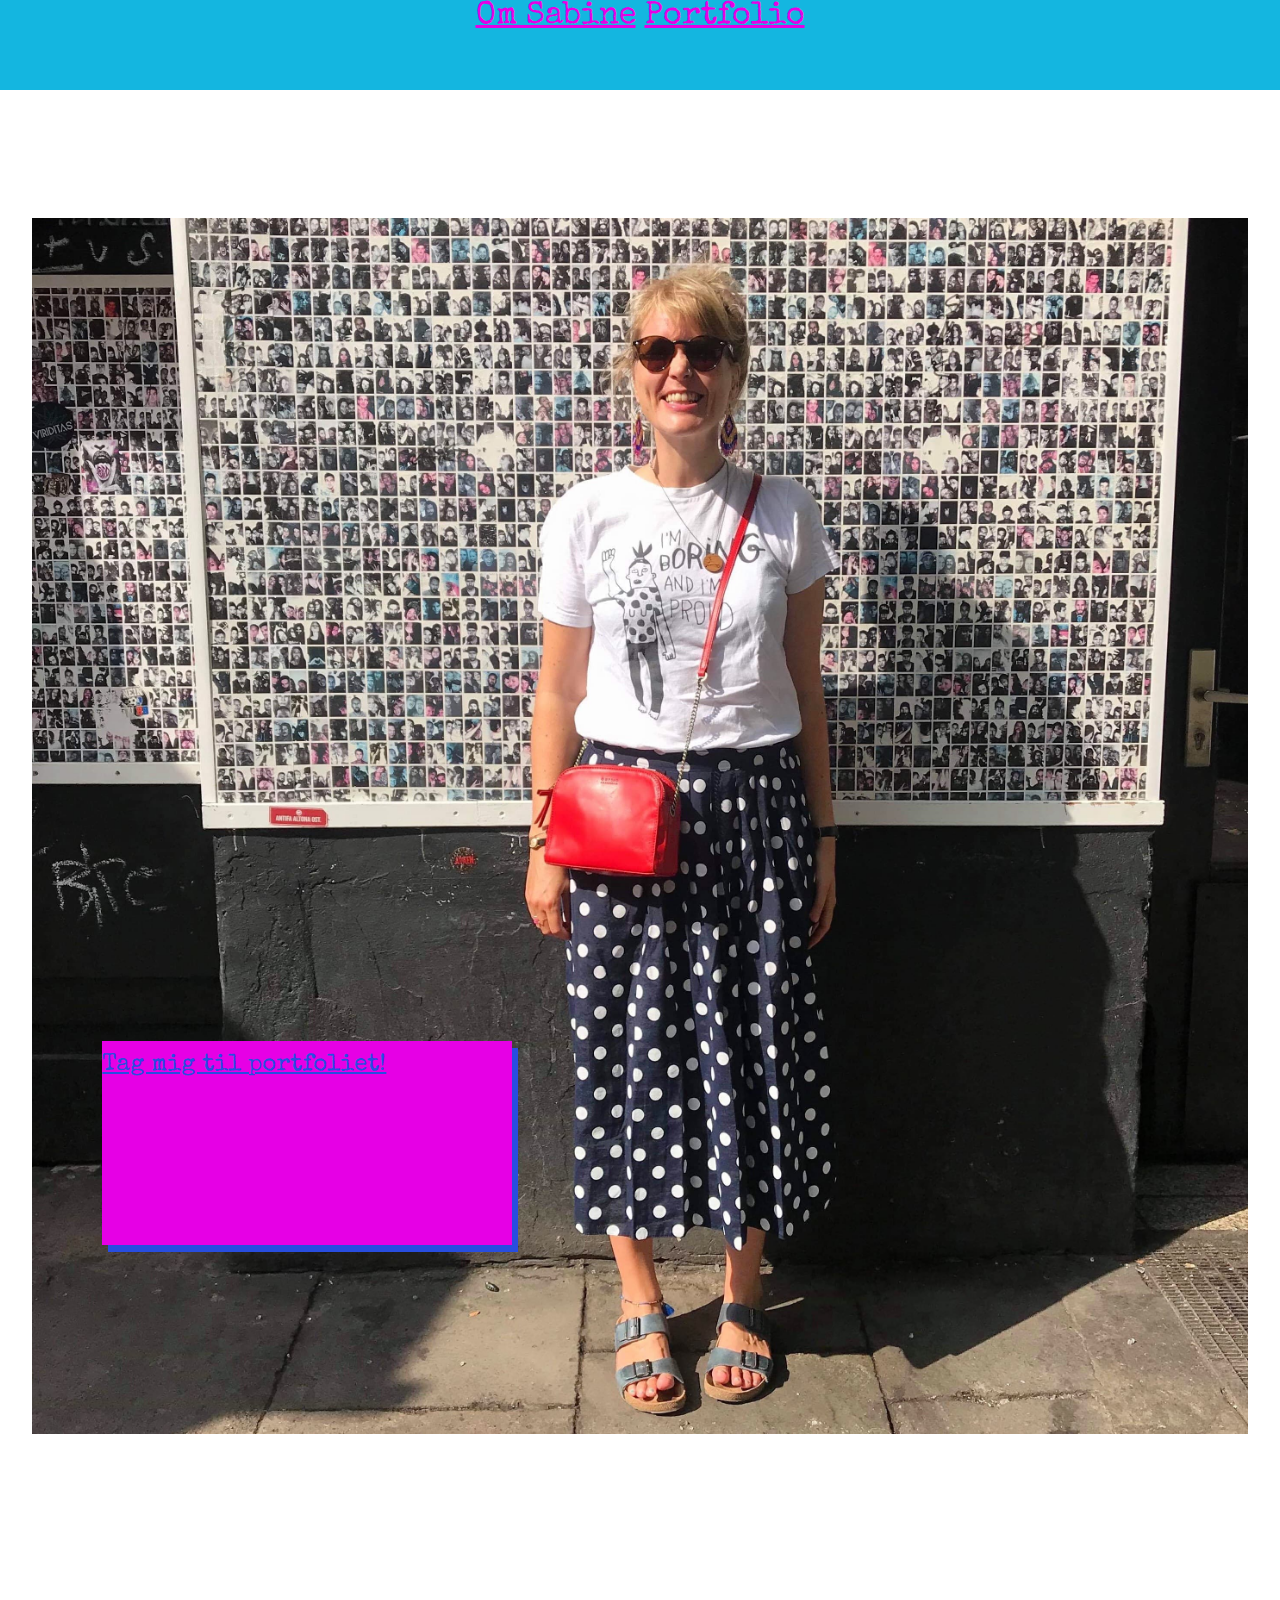
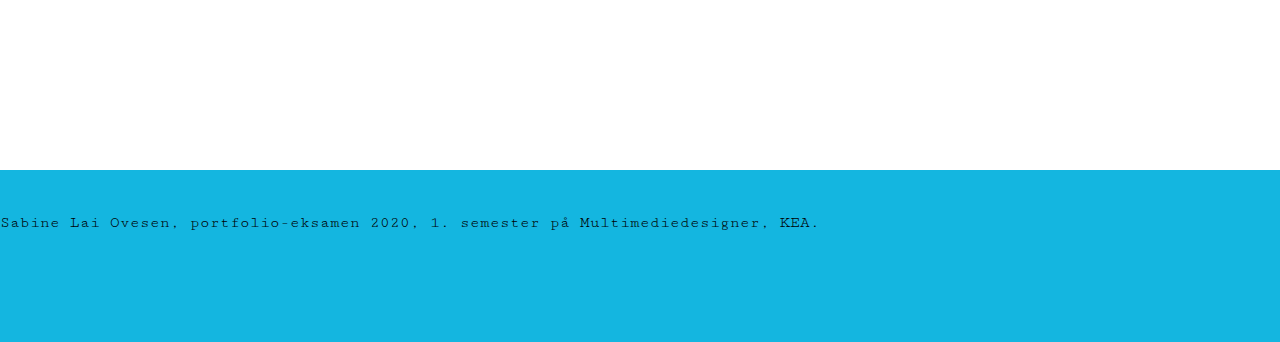
==== index.html @ 1e8a3655 "diverse" ====
<!DOCTYPE html>
<html lang="da">

<head>
	<meta charset="utf-8">
	<meta name="viewport" content="width=device-width, initial-scale=1.0">
	<title>Sabines portfolio</title>
	<link rel="stylesheet" href="index.css">
	<meta name="robots" content="noindex,nofollow">
	<link rel="preconnect" href="https://fonts.gstatic.com">
	<link href="https://fonts.googleapis.com/css2?family=Special+Elite&display=swap" rel="stylesheet">
	<link rel="preconnect" href="https://fonts.gstatic.com">
	<link href="https://fonts.googleapis.com/css2?family=Cutive+Mono&display=swap" rel="stylesheet">
</head>

<body>
	<header>
		<nav>
			<a href="cv.html">Om Sabine</a>
			<a href="portfolio.html">Portfolio</a>
		</nav>
	</header>
	<main>
		<h1></h1>
		<figure>
			<img src="billeder/sabine_1.jpg" alt="splashbillede">
		</figure>
		<div class="knap">
			<a href="portfolio.html">Tag mig til portfoliet!</a>
		</div>
	</main>
	<footer>
		<p>Sabine Lai Ovesen, portfolio-eksamen 2020, 1. semester på Multimediedesigner, KEA.</p>
	</footer>
	<script src="index.js"></script>
</body>

</html>
---- index.css ----
* {
	margin: 0;
}

img {
	max-width: 95%;
	margin-top: 5vw;
	margin-left: 2.5%;
}

header {
	height: 7vw;
	background-color: #14B6E0;
	margin: 0;
	margin-bottom: 5vw;
	max-width: 100%;
}

nav {
	text-align: center;
	font-size: 2rem;
}

nav a {
	color: #E600E5;
}

h1,
h2,
h3,
nav {
	font-family: 'Special Elite', cursive;
}

p {
	font-family: 'Cutive Mono', monospace;
	font-size: 1rem;
}

.knap {
	position: relative;
	background-color: #E600E5;
	width: 32vw;
	height: 15vw;
	top: -31vw;
	left: 8vw;
	padding-top: 12px;
	box-shadow: #284DE0 6px 7px;
}

.knap a {
	color: #284DE0;
	font-family: 'Special Elite', cursive;
	font-size: 1.5rem;
	/*text-align: justify; VIRKER KUN PÅ ØVERSTE LINJE!
	padding-left: 20px;*/
}

.knap a:hover {
	color: #14B6E0;
	cursor: pointer;
}

footer {
	height: 10vw;
	background-color: #14B6E0;
	margin: 0;
	margin-top: 10vw;
	padding-top: 3.5vw;
	max-width: 100%;
}
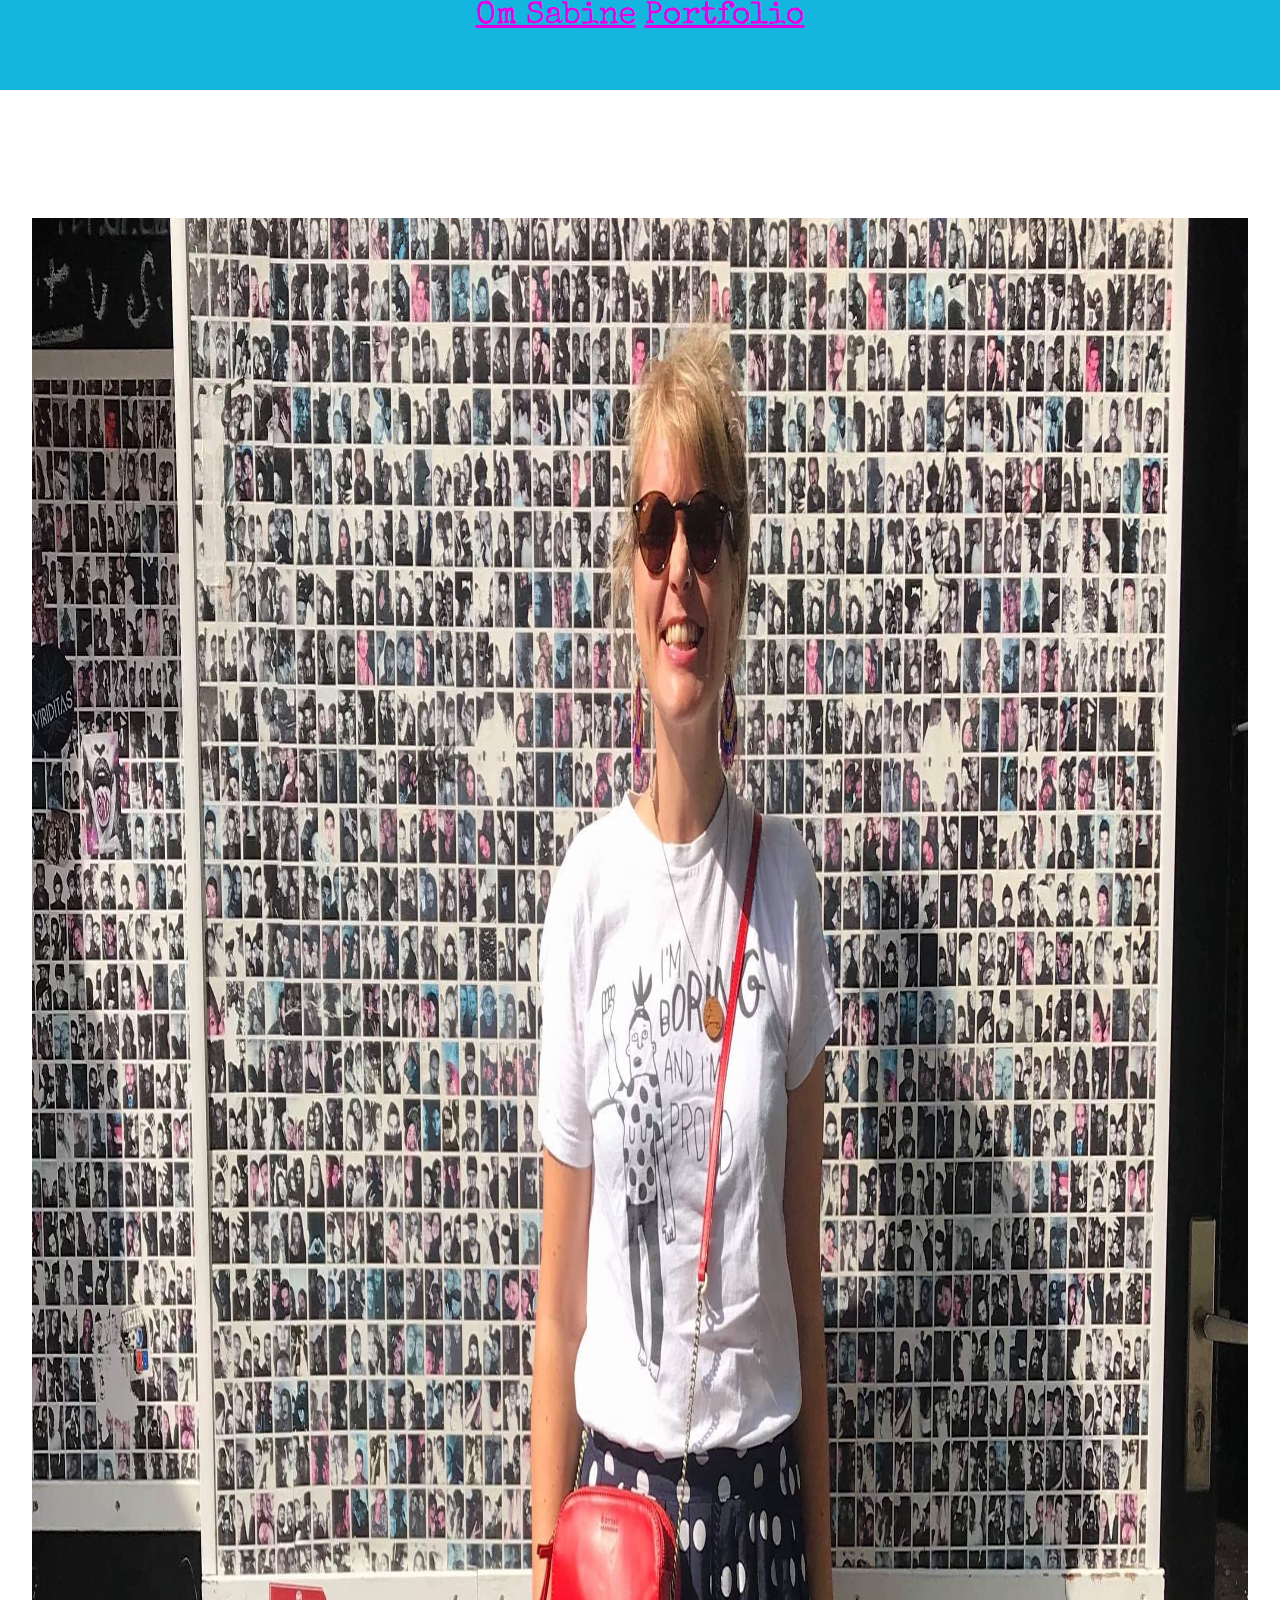
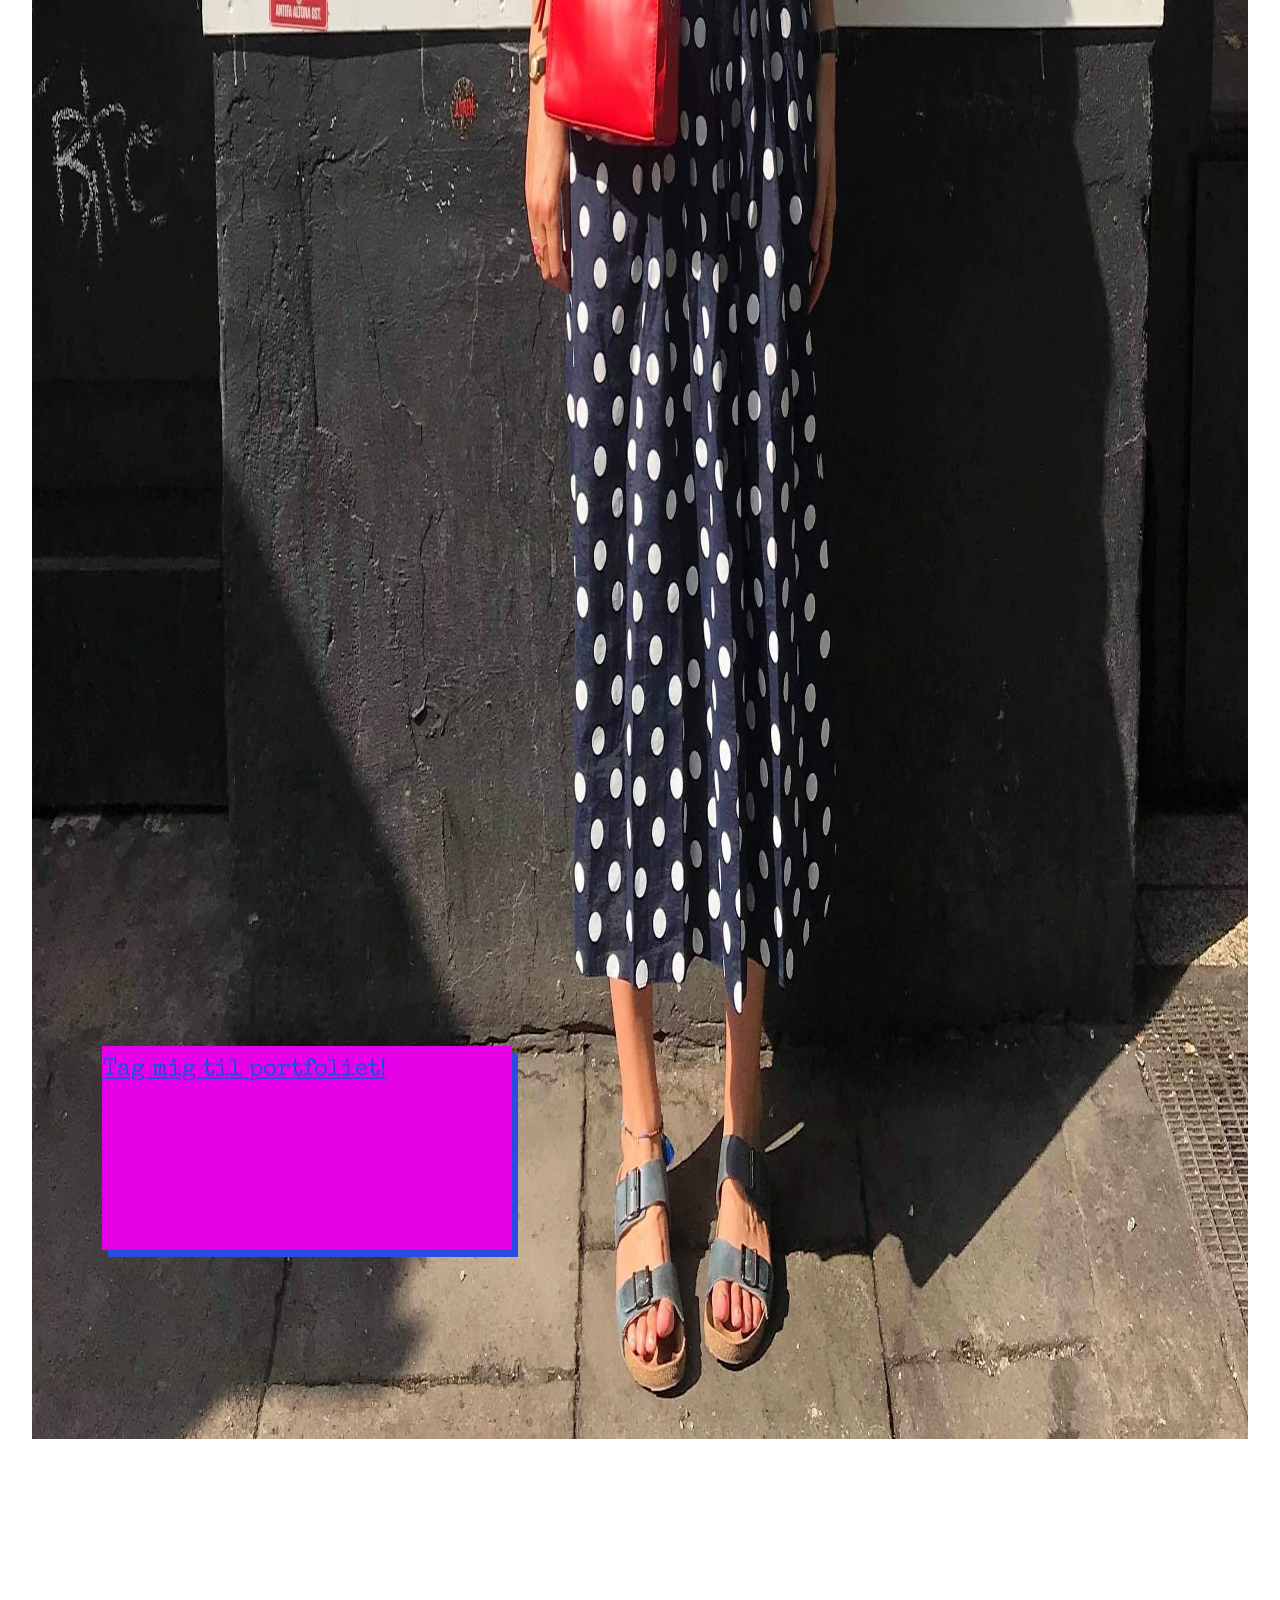
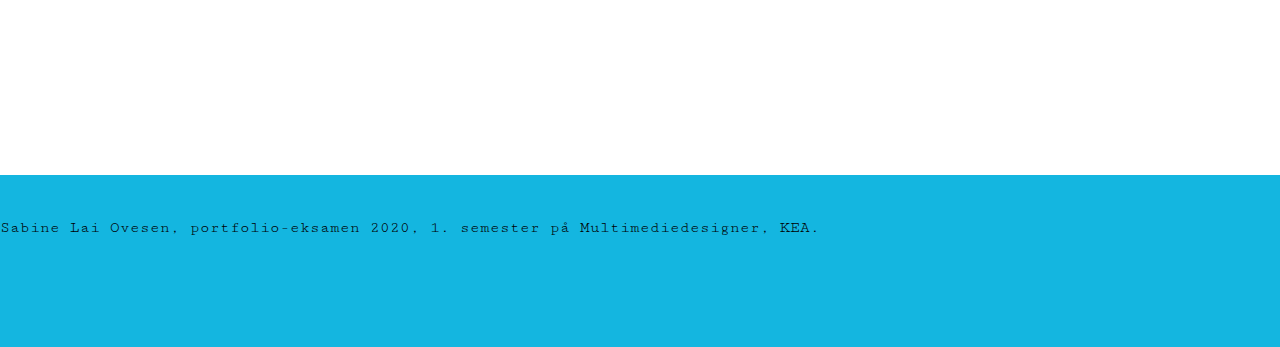
==== commit ca856541: "små ændringer" ====
--- a/index.html
+++ b/index.html
@@ -23,7 +23,7 @@
 	<main>
 		<h1></h1>
 		<figure>
-			<img src="billeder/sabine_1.jpg" alt="splashbillede">
+			<img src="billeder/sabine_1.jpg" alt="splashbillede" height="2821" width="2821">
 		</figure>
 		<div class="knap">
 			<a href="portfolio.html">Tag mig til portfoliet!</a>
--- a/index.css
+++ b/index.css
@@ -23,6 +23,12 @@
 
 nav a {
 	color: #E600E5;
+}
+
+section {
+	margin-bottom: 10vw;
+	max-width: 1200px;
+	margin: 0 auto;
 }
 
 h1,
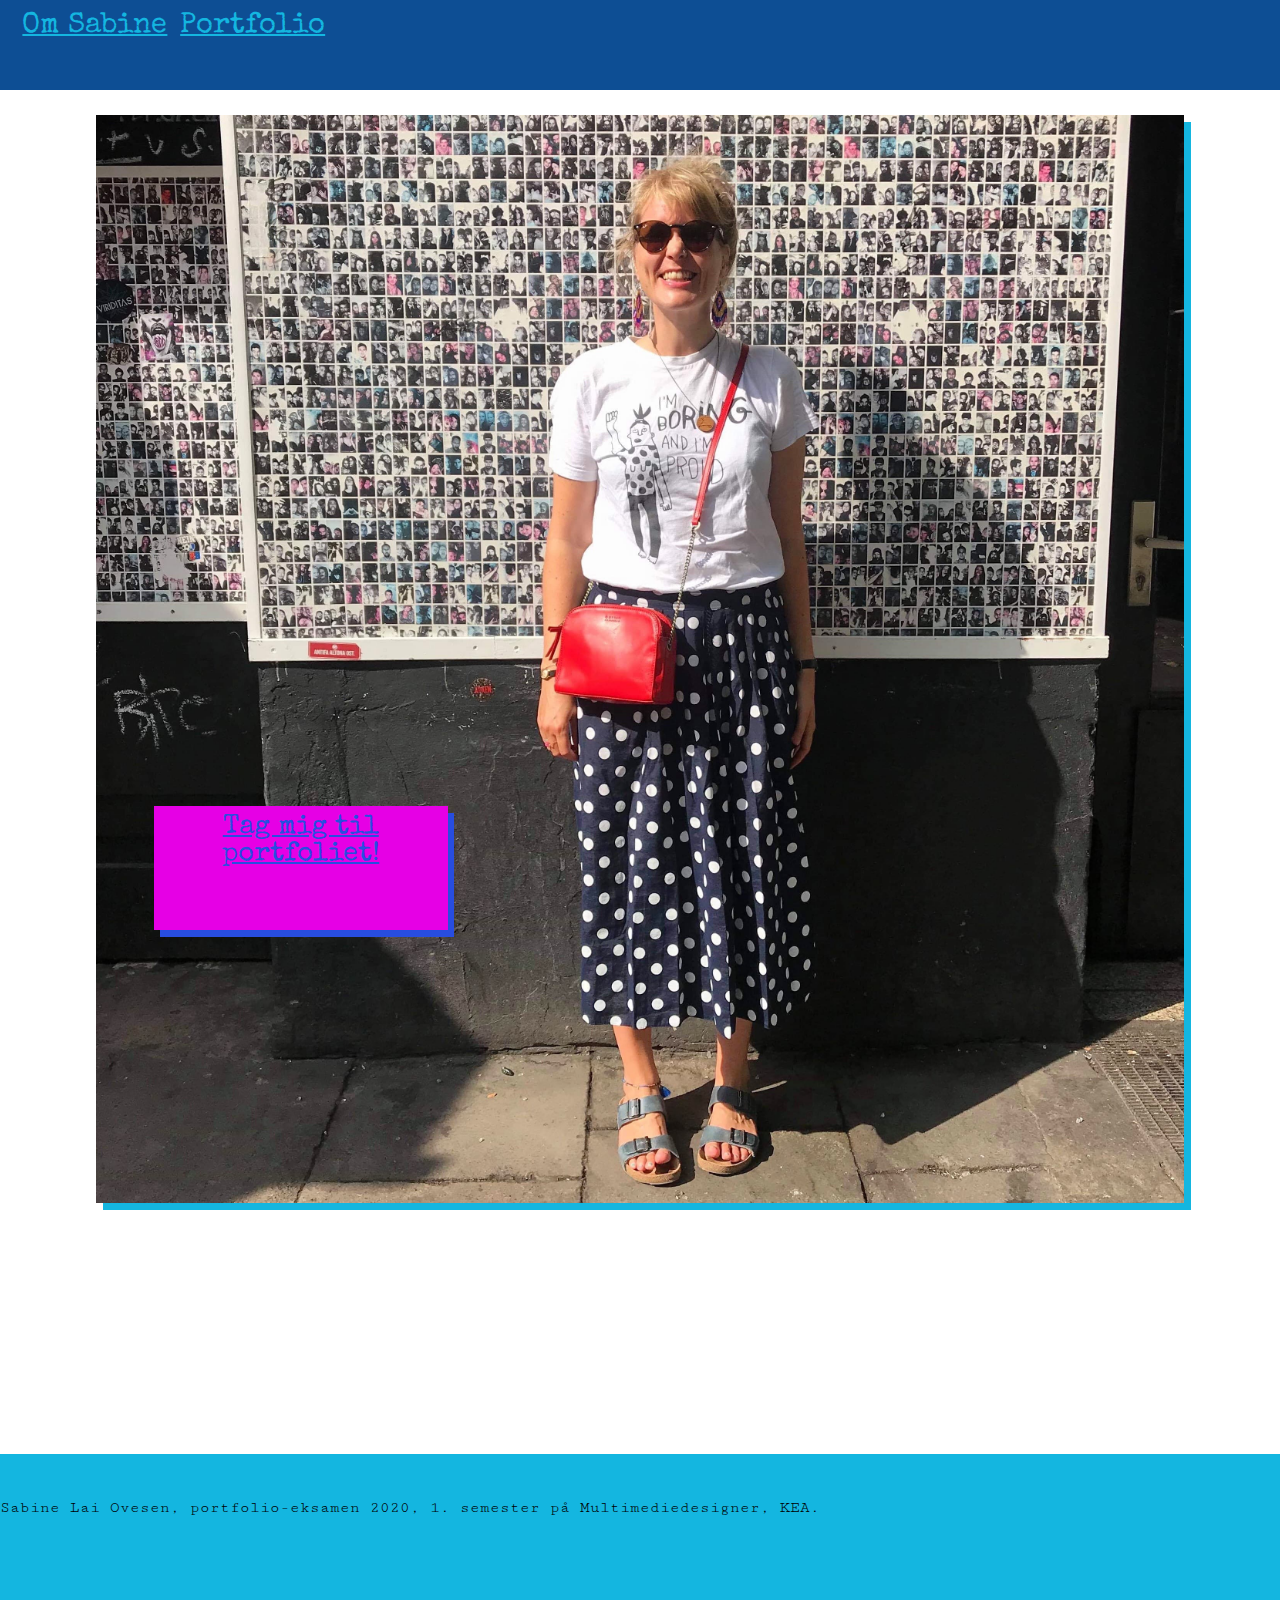
==== commit b3adf44f: "menu, media på index" ====
--- a/index.html
+++ b/index.html
@@ -23,7 +23,7 @@
 	<main>
 		<h1></h1>
 		<figure>
-			<img src="billeder/sabine_1.jpg" alt="splashbillede" height="2821" width="2821">
+			<img src="billeder/sabine_1.jpg" alt="splashbillede">
 		</figure>
 		<div class="knap">
 			<a href="portfolio.html">Tag mig til portfoliet!</a>
--- a/index.css
+++ b/index.css
@@ -6,23 +6,46 @@
 	max-width: 95%;
 	margin-top: 5vw;
 	margin-left: 2.5%;
+	box-shadow: 7px 7px #14B6E0;
+	display: block;
+	z-index: -1;
 }
 
+/*MOBILMENU*/
+
 header {
-	height: 7vw;
-	background-color: #14B6E0;
-	margin: 0;
-	margin-bottom: 5vw;
-	max-width: 100%;
+	height: 0;
 }
 
 nav {
-	text-align: center;
-	font-size: 2rem;
+	padding-top: 2rem;
+	padding-left: 1rem;
+	font-weight: 400;
+	font-size: 1.6rem;
+	display: flex;
+	flex-direction: column;
+	height: 12vh;
+	z-index: 99;
 }
 
-nav a {
+nav a:link {
+	color: #14B6E0;
+	text-align: left;
+	justify-content: space-around;
+	padding: 0.4rem;
+	z-index: 99;
+}
+
+nav a:visited {
+	color: #14B6E0;
+}
+
+nav a:hover {
 	color: #E600E5;
+}
+
+nav a:active {
+	color: #14B6E0;
 }
 
 section {
@@ -48,6 +71,7 @@
 	background-color: #E600E5;
 	width: 32vw;
 	height: 15vw;
+	text-align: center;
 	top: -31vw;
 	left: 8vw;
 	padding-top: 12px;
@@ -58,8 +82,6 @@
 	color: #284DE0;
 	font-family: 'Special Elite', cursive;
 	font-size: 1.5rem;
-	/*text-align: justify; VIRKER KUN PÅ ØVERSTE LINJE!
-	padding-left: 20px;*/
 }
 
 .knap a:hover {
@@ -69,9 +91,85 @@
 
 footer {
 	height: 10vw;
+	/*height: auto;*/
 	background-color: #14B6E0;
 	margin: 0;
 	margin-top: 10vw;
 	padding-top: 3.5vw;
 	max-width: 100%;
 }
+
+/*MEDIA QUERIES!!!*/
+
+@media only screen and (min-width: 550px) {
+
+	header {
+		height: 7vw;
+		background-color: #0D4E94;
+		margin: 0;
+		width: 100%;
+	}
+
+	/*nav img {
+        width: auto;
+       	 display: inline;
+    }*/
+
+	nav {
+		flex-direction: row;
+		height: 12vh;
+		font-size: 1.6rem;
+		padding-top: 4px;
+		/*position: fixed;*/
+	}
+
+	nav a:link {
+		color: #14B6E0;
+		text-align: center;
+		padding: 0.4rem;
+	}
+
+	.knap {
+		width: 26vw;
+		height: 11vw;
+		padding-top: 8px;
+	}
+
+	.knap a {
+		font-size: 1.5rem;
+	}
+}
+
+@media only screen and (min-width: 750px) {
+
+	header {
+		margin-bottom: 2vw;
+	}
+
+	nav {
+		height: 10vh;
+		font-size: 1.8rem;
+		padding-top: 6px;
+	}
+
+	img {
+		max-width: 85%;
+		margin: 0 auto;
+	}
+
+	.knap {
+		width: 23vw;
+		height: 9vw;
+		top: -31vw;
+		left: 12vw;
+		padding-top: 8px;
+	}
+
+	.knap a {
+		font-size: 1.7rem;
+	}
+}
+
+@media only screen and (min-width: 900px) {}
+
+@media only screen and (min-width: 1200px) {}
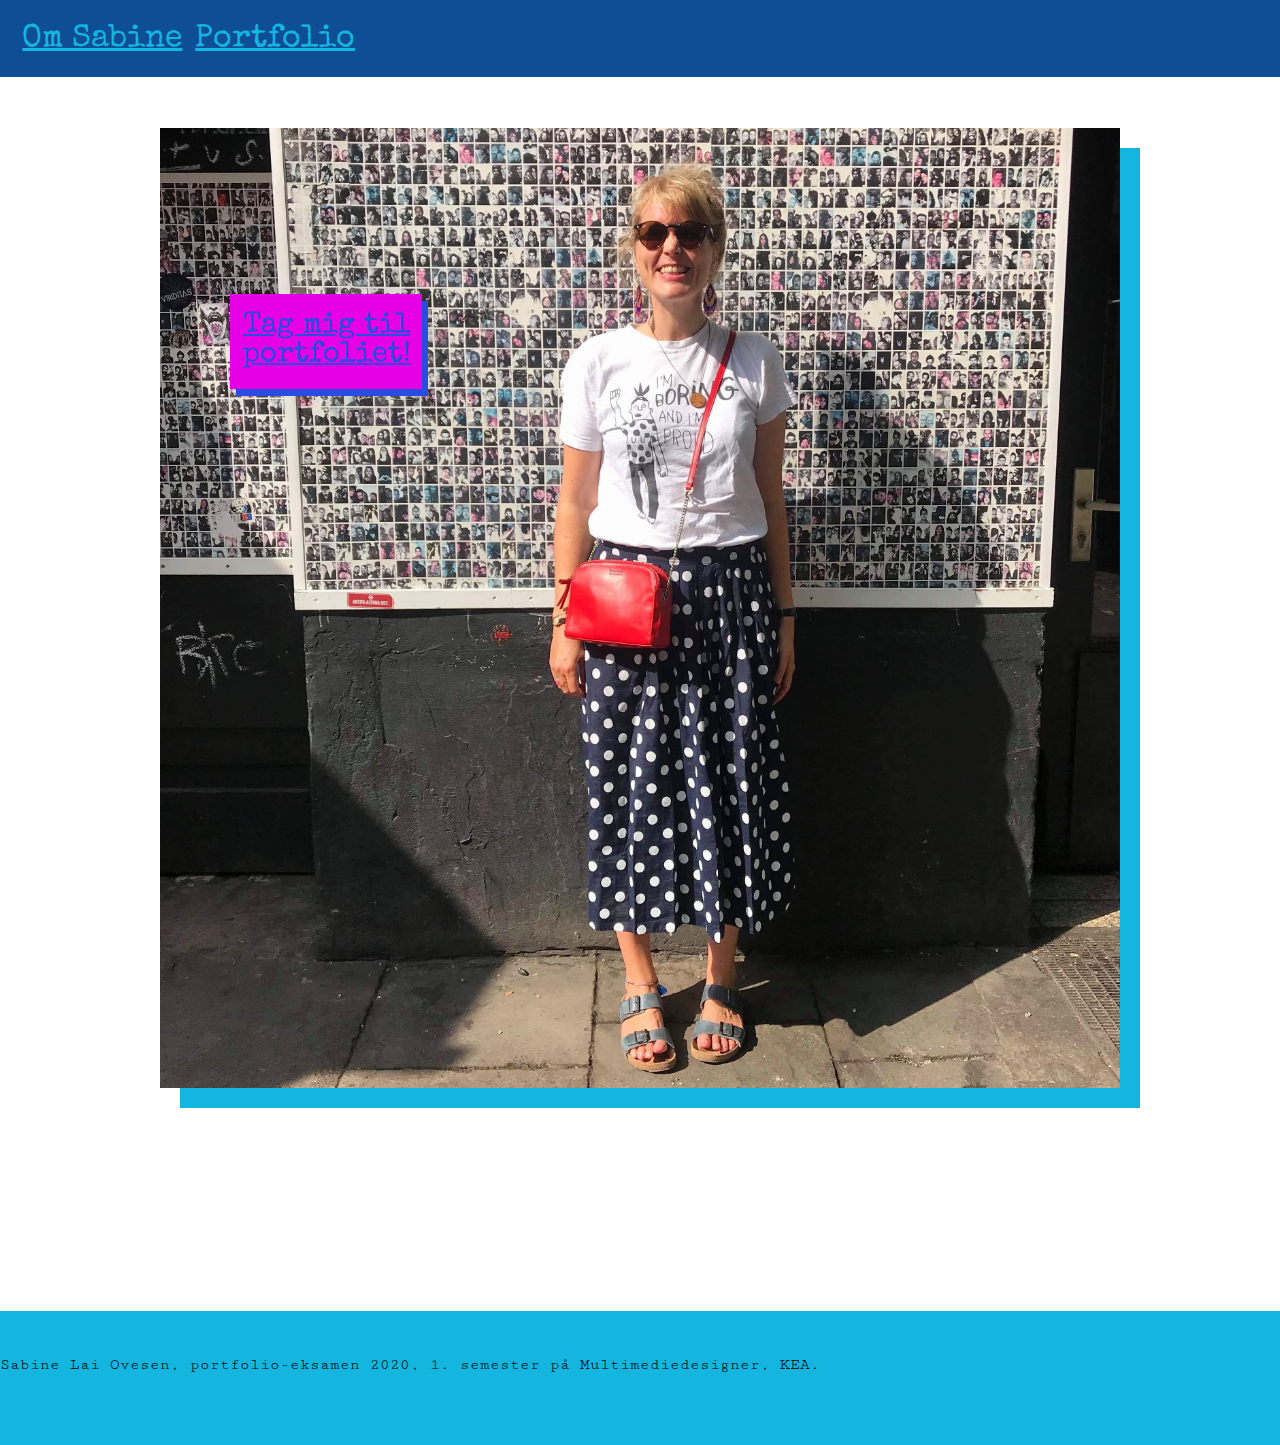
==== commit a5692d42: "favicon" ====
--- a/index.html
+++ b/index.html
@@ -11,6 +11,13 @@
 	<link href="https://fonts.googleapis.com/css2?family=Special+Elite&display=swap" rel="stylesheet">
 	<link rel="preconnect" href="https://fonts.gstatic.com">
 	<link href="https://fonts.googleapis.com/css2?family=Cutive+Mono&display=swap" rel="stylesheet">
+	<link rel="apple-touch-icon" sizes="180x180" href="billeder/apple-touch-icon.png">
+	<link rel="icon" type="image/png" sizes="32x32" href="billeder/favicon-32x32.png">
+	<link rel="icon" type="image/png" sizes="16x16" href="billeder/favicon-16x16.png">
+	<link rel="manifest" href="billeder/site.webmanifest">
+	<link rel="mask-icon" href="billeder/safari-pinned-tab.svg" color="#5bbad5">
+	<meta name="msapplication-TileColor" content="#2d89ef">
+	<meta name="theme-color" content="#ffffff">
 </head>
 
 <body>
--- a/index.css
+++ b/index.css
@@ -57,13 +57,14 @@
 h1,
 h2,
 h3,
-nav {
+nav a {
 	font-family: 'Special Elite', cursive;
 }
 
-p {
+p,
+footer {
 	font-family: 'Cutive Mono', monospace;
-	font-size: 1rem;
+	font-size: medium;
 }
 
 .knap {
@@ -72,8 +73,8 @@
 	width: 32vw;
 	height: 15vw;
 	text-align: center;
-	top: -31vw;
-	left: 8vw;
+	top: 7vw;
+	left: 35vw;
 	padding-top: 12px;
 	box-shadow: #284DE0 6px 7px;
 }
@@ -104,7 +105,7 @@
 @media only screen and (min-width: 550px) {
 
 	header {
-		height: 7vw;
+		height: 8vw;
 		background-color: #0D4E94;
 		margin: 0;
 		width: 100%;
@@ -119,7 +120,7 @@
 		flex-direction: row;
 		height: 12vh;
 		font-size: 1.6rem;
-		padding-top: 4px;
+		padding-top: 6px;
 		/*position: fixed;*/
 	}
 
@@ -132,6 +133,8 @@
 	.knap {
 		width: 26vw;
 		height: 11vw;
+		top: -31vw;
+		left: 8vw;
 		padding-top: 8px;
 	}
 
@@ -143,18 +146,20 @@
 @media only screen and (min-width: 750px) {
 
 	header {
-		margin-bottom: 2vw;
+		margin-bottom: 3vw;
+		height: 7vw;
 	}
 
 	nav {
 		height: 10vh;
 		font-size: 1.8rem;
-		padding-top: 6px;
+		padding-top: 10px;
 	}
 
 	img {
 		max-width: 85%;
 		margin: 0 auto;
+		box-shadow: 10px 10px #14B6E0;
 	}
 
 	.knap {
@@ -168,8 +173,71 @@
 	.knap a {
 		font-size: 1.7rem;
 	}
-}
-
-@media only screen and (min-width: 900px) {}
-
-@media only screen and (min-width: 1200px) {}
+
+	footer {
+		height: 8vw;
+	}
+}
+
+@media only screen and (min-width: 900px) {
+
+	img {
+		max-width: 75%;
+		height: auto;
+		box-shadow: 15px 15px #14B6E0;
+	}
+
+	header {
+		margin-bottom: 4vw;
+		height: 7vw;
+	}
+
+	nav {
+		font-size: 1.9rem;
+		padding-top: 13px;
+	}
+
+	.knap {
+		width: 20vw;
+		height: 8vw;
+		top: -33vw;
+		left: 17vw;
+		padding-top: 8px;
+	}
+
+	.knap a {
+		font-size: 1.8rem;
+	}
+}
+
+@media only screen and (min-width: 1200px) {
+
+	header {
+		height: 6vw;
+	}
+
+	nav {
+		font-size: 2rem;
+		padding-top: 17px;
+	}
+
+	img {
+		box-shadow: 20px 20px #14B6E0;
+	}
+
+	.knap {
+		width: 15vw;
+		height: 6vw;
+		top: -62vw;
+		left: 18vw;
+		padding-top: 18px;
+	}
+
+	.knap a {
+		font-size: 1.8rem;
+	}
+
+	footer {
+		height: 7vw;
+	}
+}
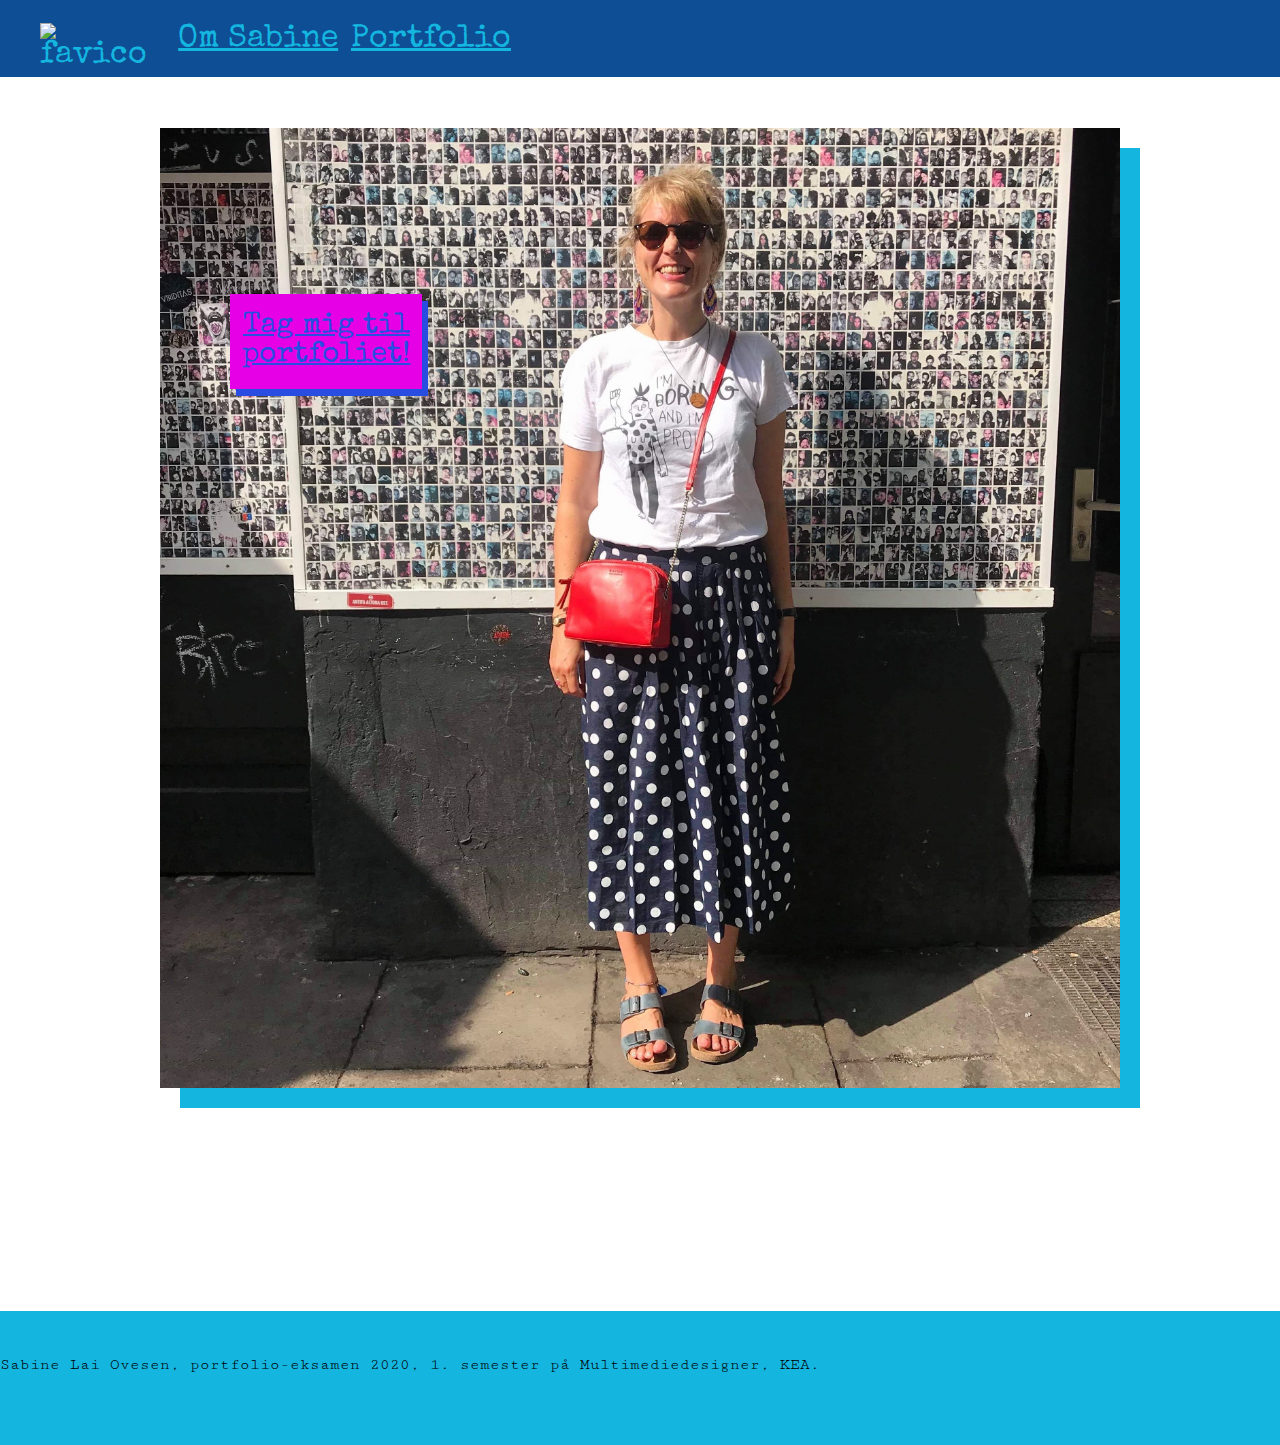
==== commit 69a1e86d: "favicon i menu + responsiv, 3 sider" ====
--- a/index.html
+++ b/index.html
@@ -23,6 +23,9 @@
 <body>
 	<header>
 		<nav>
+			<a href="index.html">
+				<img src="billeder/favicon-32x32.png" alt="favicon">
+			</a>
 			<a href="cv.html">Om Sabine</a>
 			<a href="portfolio.html">Portfolio</a>
 		</nav>
--- a/index.css
+++ b/index.css
@@ -26,6 +26,10 @@
 	flex-direction: column;
 	height: 12vh;
 	z-index: 99;
+}
+
+nav img {
+	display: none;
 }
 
 nav a:link {
@@ -111,13 +115,16 @@
 		width: 100%;
 	}
 
-	/*nav img {
-        width: auto;
-       	 display: inline;
-    }*/
+	nav img {
+		width: auto;
+		margin-top: 0;
+		display: inline-flex;
+		box-shadow: none;
+	}
 
 	nav {
 		flex-direction: row;
+		width: 100%;
 		height: 12vh;
 		font-size: 1.6rem;
 		padding-top: 6px;
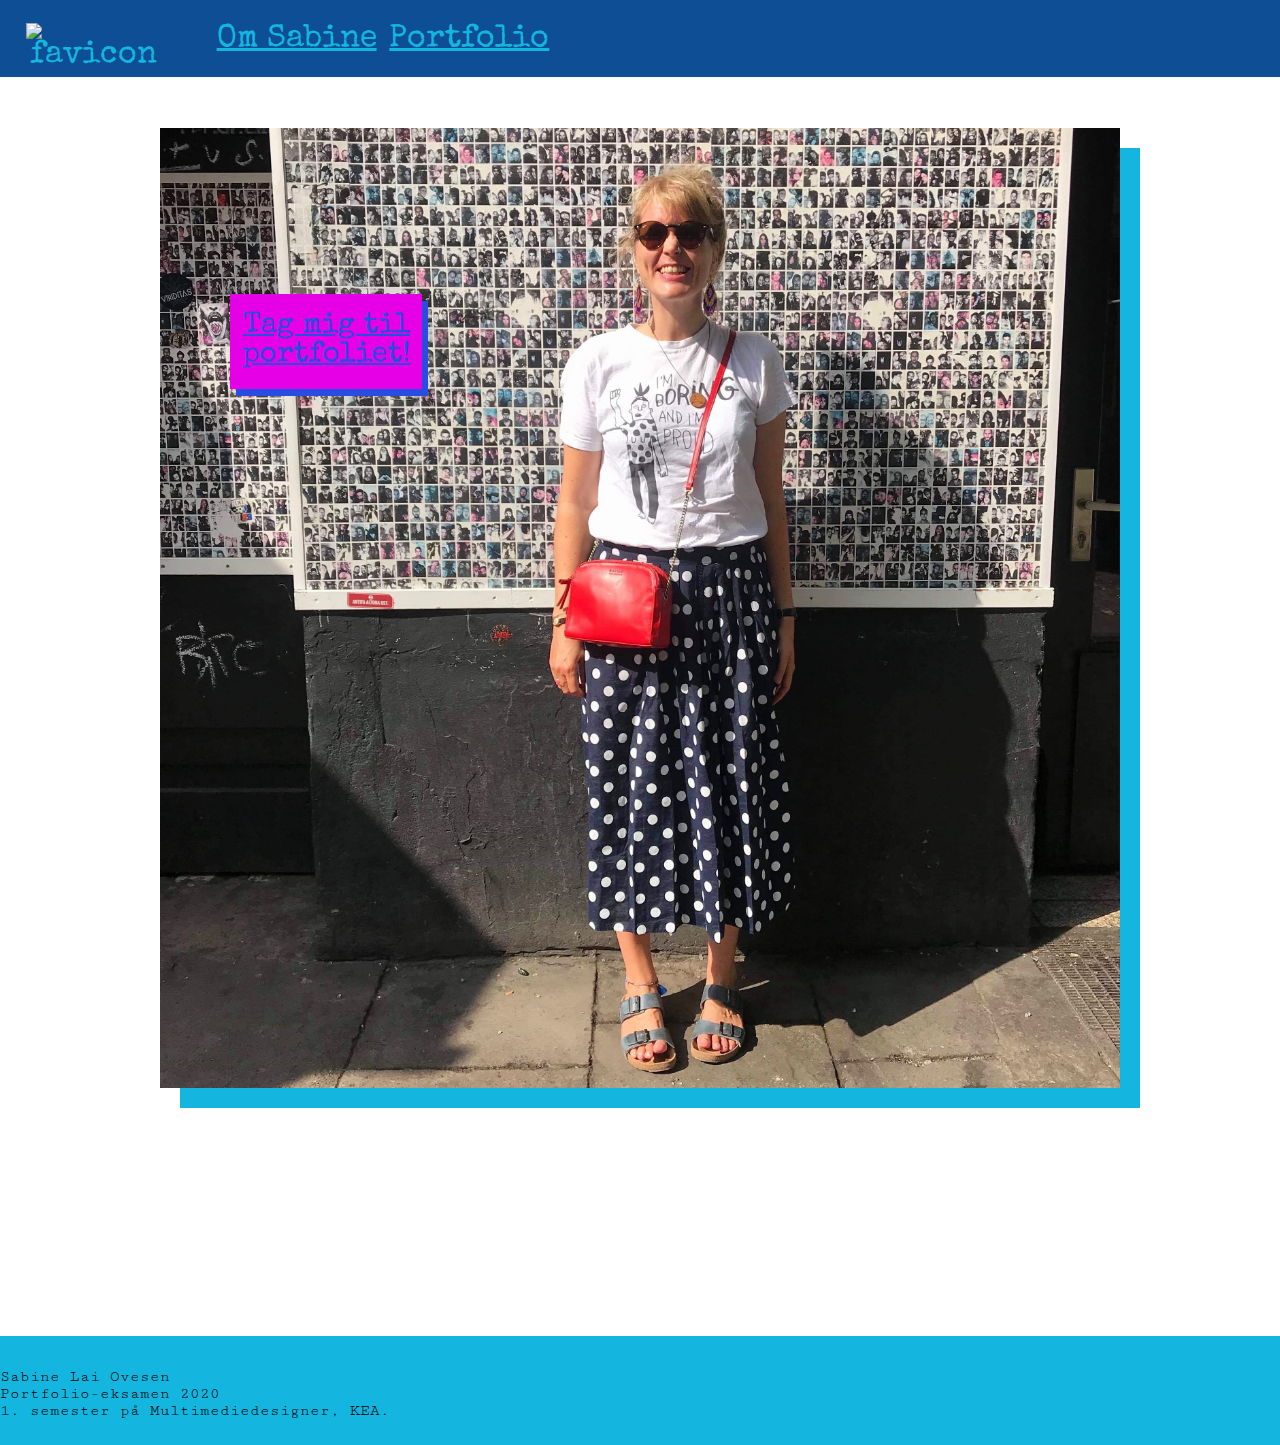
==== commit dbdaa914: "ens footer desktop" ====
--- a/index.html
+++ b/index.html
@@ -31,7 +31,6 @@
 		</nav>
 	</header>
 	<main>
-		<h1></h1>
 		<figure>
 			<img src="billeder/sabine_1.jpg" alt="splashbillede">
 		</figure>
@@ -40,9 +39,13 @@
 		</div>
 	</main>
 	<footer>
-		<p>Sabine Lai Ovesen, portfolio-eksamen 2020, 1. semester på Multimediedesigner, KEA.</p>
+		<p>Sabine Lai Ovesen
+			<br>
+			Portfolio-eksamen 2020
+			<br>
+			1. semester på Multimediedesigner, KEA.
+		</p>
 	</footer>
-	<script src="index.js"></script>
 </body>
 
 </html>
--- a/index.css
+++ b/index.css
@@ -20,7 +20,6 @@
 nav {
 	padding-top: 2rem;
 	padding-left: 1rem;
-	font-weight: 400;
 	font-size: 1.6rem;
 	display: flex;
 	flex-direction: column;
@@ -58,9 +57,6 @@
 	margin: 0 auto;
 }
 
-h1,
-h2,
-h3,
 nav a {
 	font-family: 'Special Elite', cursive;
 }
@@ -95,11 +91,10 @@
 }
 
 footer {
-	height: 10vw;
-	/*height: auto;*/
+	height: 13vw;
 	background-color: #14B6E0;
 	margin: 0;
-	margin-top: 10vw;
+	margin-top: 20vw;
 	padding-top: 3.5vw;
 	max-width: 100%;
 }
@@ -110,25 +105,24 @@
 
 	header {
 		height: 8vw;
+		width: 100%;
 		background-color: #0D4E94;
 		margin: 0;
-		width: 100%;
 	}
 
 	nav img {
 		width: auto;
 		margin-top: 0;
+		margin-right: 3vw;
 		display: inline-flex;
 		box-shadow: none;
 	}
 
 	nav {
 		flex-direction: row;
-		width: 100%;
 		height: 12vh;
 		font-size: 1.6rem;
 		padding-top: 6px;
-		/*position: fixed;*/
 	}
 
 	nav a:link {
@@ -148,6 +142,12 @@
 	.knap a {
 		font-size: 1.5rem;
 	}
+
+	footer {
+		height: 12vw;
+		margin-top: 15vw;
+		padding-top: 4vw;
+	}
 }
 
 @media only screen and (min-width: 750px) {
@@ -182,7 +182,9 @@
 	}
 
 	footer {
-		height: 8vw;
+		height: 10vw;
+		margin-top: 15vw;
+		padding-top: 4vw;
 	}
 }
 
@@ -203,6 +205,12 @@
 		font-size: 1.9rem;
 		padding-top: 13px;
 	}
+
+	/*VIRKER IKKE?
+	nav img {
+		width: 150%;
+		height: auto;
+	}*/
 
 	.knap {
 		width: 20vw;
@@ -215,6 +223,12 @@
 	.knap a {
 		font-size: 1.8rem;
 	}
+
+	footer {
+		height: 8vw;
+		margin-top: 13vw;
+		padding-top: 3vw;
+	}
 }
 
 @media only screen and (min-width: 1200px) {
@@ -245,6 +259,8 @@
 	}
 
 	footer {
-		height: 7vw;
-	}
-}
+		height: 6vw;
+		margin-top: 12vw;
+		padding-top: 2.5vw;
+	}
+}
